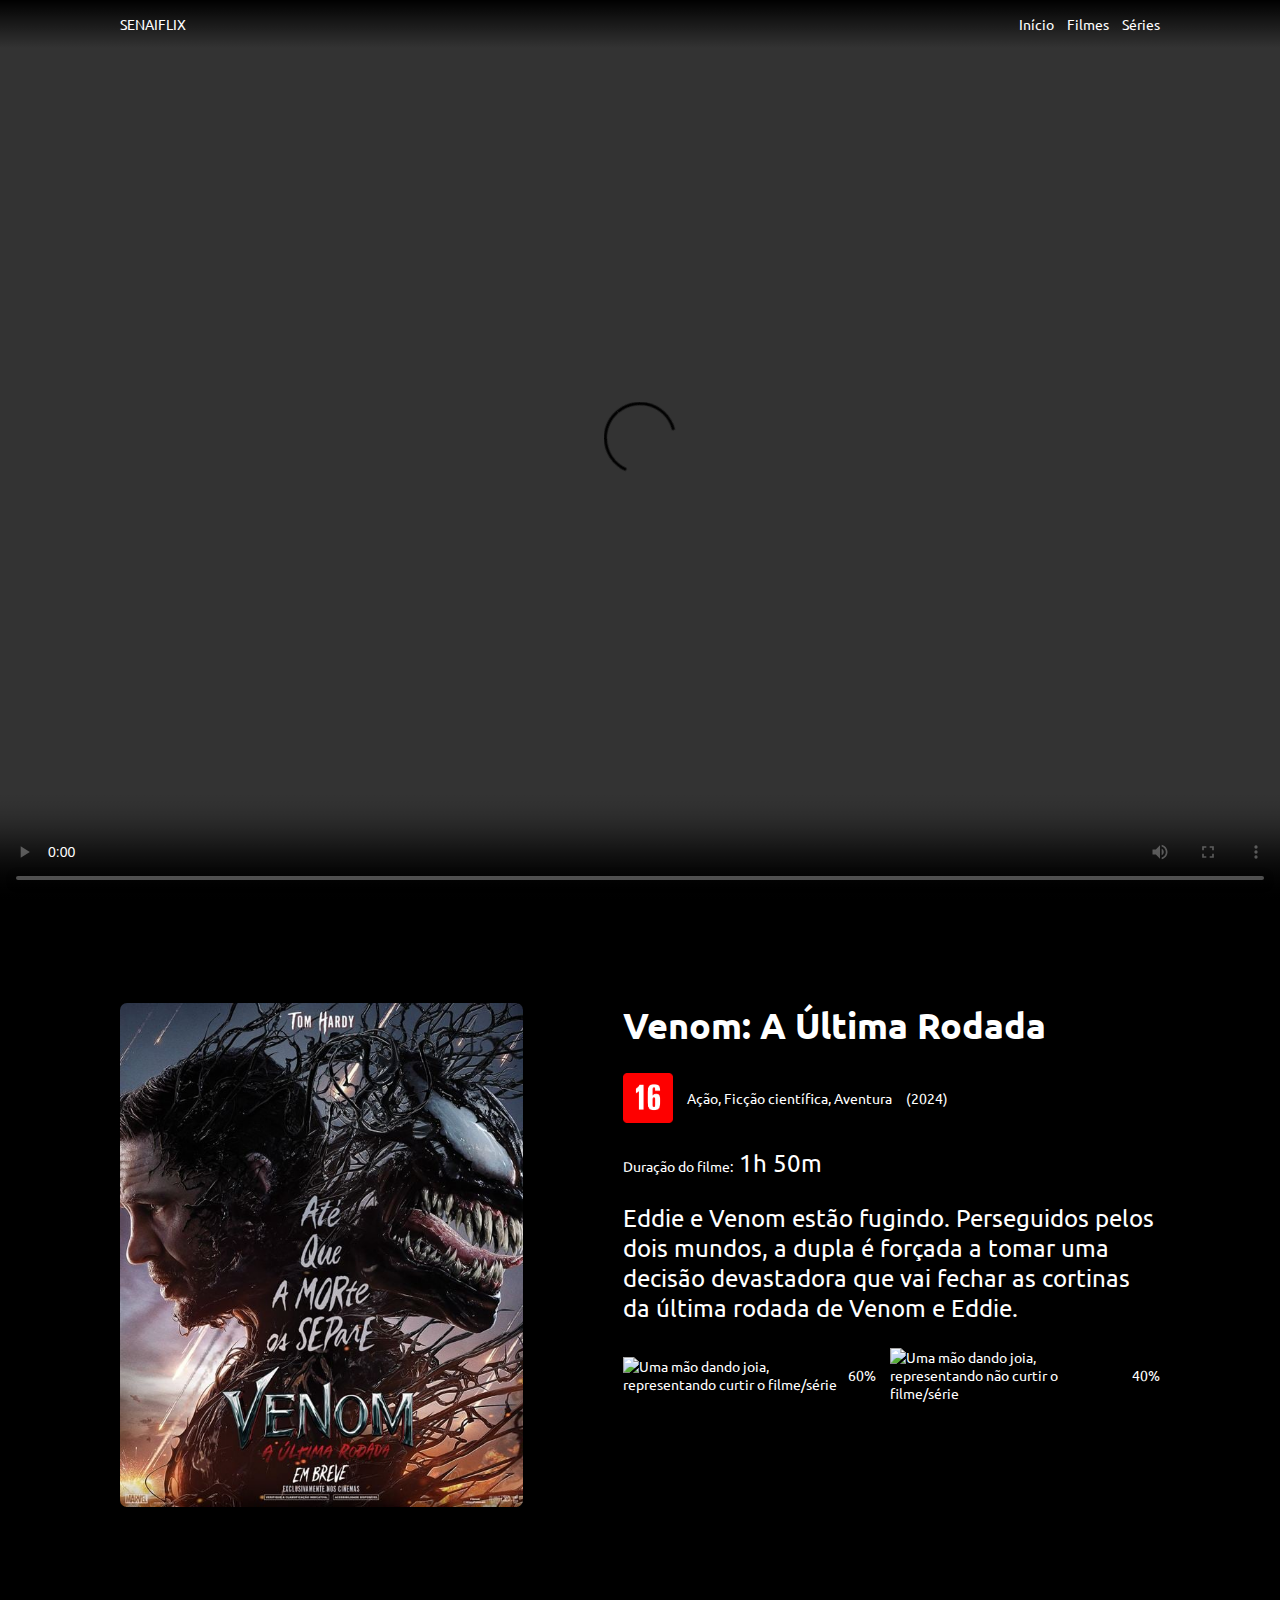
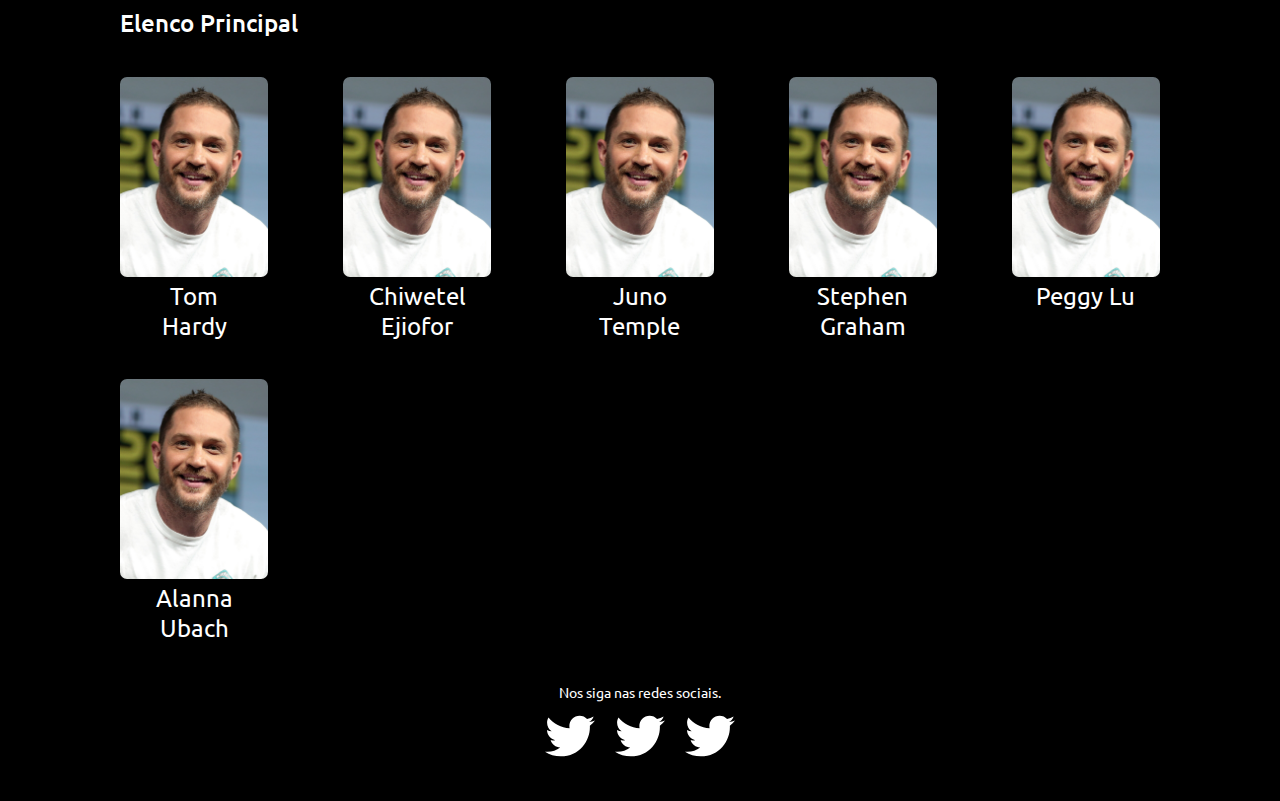
==== detalhes-do-filme/index.html @ 4af07e3c "feat(init): adding files." ====
<!DOCTYPE html>
<html lang="pt-BR">

<head>
    <meta charset="UTF-8">
    <meta name="viewport" content="width=device-width, initial-scale=1.0">
    <title>SENAIFLIX</title>
    <link rel="shortcut icon" href="../assets/images/logo.ico" type="image/x-icon">
    <link rel="stylesheet" href="../assets/styles/global.css">
</head>

<body>

    <header>

        <div>
            
            <a class="logo" href="/home/">SENAIFLIX</a>

        </div>

        <nav>

            <a href="#">Início</a>
            <a href="#">Filmes</a>
            <a href="#">Séries</a>

        </nav>
        
    </header>

    <video id="video_trailer" controls>
        <source src="../assets/videos/trailer.mp4" type="video/mp4">
    </video>

    <main class="detalhes_filme_container">
        <section class="section_informacoes">
            <img src="../assets/imgs/107aa110584ecf393a0e85e1611235f5.jpg-r_1280_720-f_jpg-q_x-xxyxx.jpg" alt="Poster com um homem e um monstro alienígena do filme VENOM">
            <div>
                <h2>Venom: A Última Rodada</h2>
                <div>
                    <img class="classificacao" src="../assets/imgs/classificacao-16-anos-logo-1.png"
                        alt="Imagem que mostra a classificação etária de 16 anos">
                    <p>Ação, Ficção científica, Aventura</p>
                    <p>(2024)</p>
                </div>
                <p>
                    <span>Duração do filme:</span> 1h 50m
                </p>
                <p>
                    Eddie e Venom estão fugindo. Perseguidos pelos dois mundos, a dupla é forçada a tomar uma decisão
                    devastadora que vai fechar as cortinas da última rodada de Venom e Eddie.
                </p>
                <div>
                    <div>
                        <img src="../assets/images/icones/gostei.png"
                            alt="Uma mão dando joia, representando curtir o filme/série">
                        <span>60%</span>
                    </div>
                    <div>
                        <img src="../assets/images/icones/naogostei.png"
                            alt="Uma mão dando joia, representando não curtir o filme/série">
                        <span>40%</span>
                    </div>
                </div>
            </div>
        </section>
        <section class="section_elenco">
            <h3>
                Elenco Principal
            </h3>
            <div>
                <div class="card_elenco">
                    <img src="../assets/imgs/Tom_Hardy_by_Gage_Skidmore.jpg" alt="">
                    <span>Tom Hardy</span>
                </div>
                <div class="card_elenco">
                    <img src="../assets/imgs/Tom_Hardy_by_Gage_Skidmore.jpg" alt="">
                    <span>Chiwetel Ejiofor</span>
                </div>
                <div class="card_elenco">
                    <img src="../assets/imgs/Tom_Hardy_by_Gage_Skidmore.jpg" alt="">
                    <span>Juno Temple</span>
                </div>
                <div class="card_elenco">
                    <img src="../assets/imgs/Tom_Hardy_by_Gage_Skidmore.jpg" alt="">
                    <span>Stephen Graham</span>
                </div>
                <div class="card_elenco">
                    <img src="../assets/imgs/Tom_Hardy_by_Gage_Skidmore.jpg" alt="">
                    <span>Peggy Lu</span>
                </div>
                <div class="card_elenco">
                    <img src="../assets/imgs/Tom_Hardy_by_Gage_Skidmore.jpg" alt="">
                    <span>Alanna Ubach</span>
                </div>
            </div>
        
        </section>

    </main>

    <footer>

        <p>Nos siga nas redes sociais.</p>

        <div class="icons-container">

            <img src="../assets/imgs/twitter-brands-solid.svg" alt="ícone do facebook.">

            <img src="../assets/imgs/twitter-brands-solid.svg" alt="ícone do instagram.">

            <img src="../assets/imgs/twitter-brands-solid.svg" alt="ícone do twitter.">
        
        </div>

    </footer>

</body>

</html>
---- assets/styles/global.css ----
@import url('https://fonts.googleapis.com/css2?family=Ubuntu:ital,wght@0,300;0,400;0,500;0,700;1,300;1,400;1,500;1,700&display=swap');
/* Importa a fonte "Ubuntu" do Google Fonts, incluindo várias variações de peso e itálico. */

* {
    margin: 0px; /* Remove a margem padrão de todos os elementos */
    padding: 0px; /* Remove o preenchimento (padding) padrão de todos os elementos */
    box-sizing: border-box; /* Ajusta o box model para incluir padding e bordas no cálculo de largura e altura */
    font-size: 14px; /* Define o tamanho da fonte como 14px */
    font-family: "Ubuntu"; /* Define a fonte "Ubuntu" como a fonte principal */
    outline: none;
}

/* @media screen and (max-width: 600px) {
    * {
      font-size: 8px !important; /* Ajusta o tamanho da fonte para 8px em telas pequenas (máximo de 600px)
    }
} */

body {
    background-color: black;
}

header {
    position: absolute; /* Posiciona o header de forma absoluta, sobrepondo outros elementos */
    width: 100%; /* Define a largura do header como 100% da tela */
    background: rgb(0,0,0); /* Define a cor de fundo como preta */
    background: -moz-linear-gradient(180deg, rgba(0,0,0,1) 0%, rgba(255,255,255,0) 100%); /* Gradiente linear para navegadores antigos (Mozilla) */
    background: -webkit-linear-gradient(180deg, rgba(0,0,0,1) 0%, rgba(255,255,255,0) 100%); /* Gradiente linear para navegadores antigos (Webkit) */
    background: linear-gradient(180deg, rgba(0,0,0,1) 0%, rgba(255,255,255,0) 100%); /* Gradiente linear padrão (do preto para transparente) */
    filter: progid:DXImageTransform.Microsoft.gradient(startColorstr="#000000",endColorstr="#ffffff",GradientType=1); /* Gradiente para navegadores antigos (IE) */
    padding: 15px; /* Adiciona 15px de padding (espaçamento interno) */
    padding-left: 120px; 
    padding-right: 120px; 
    display: flex; /* Define o layout como flexbox */
    justify-content: space-between; /* Distribui o conteúdo de forma que haja espaço entre os itens no header */
    z-index: 1;
}

header .logo {
    color: white; /* Define a cor do texto dentro de <span> no header como branca */
    text-decoration: none;
}

header nav a {
    color: white; /* Define a cor dos links dentro do <nav> no header como branca */
    text-decoration: none; /* Remove o sublinhado dos links */
    margin-left: 10px; /* Adiciona uma margem de 10px à esquerda de cada link */
}

.banner {
    background-image: url("/assets/imgs/bg.jpg"); /* Define a imagem de fundo do banner */
    background-size: cover; /* Faz com que a imagem cubra toda a área disponível */
    background-position: center; /* Centraliza a imagem de fundo */
    width: 100vw; /* Define a largura do banner como 100% da largura da janela de visualização */
    height: 100vh; /* Define a altura do banner como 100% da altura da janela de visualização */
    display: flex; /* Usa flexbox para o layout */
    align-items: flex-end; /* Alinha os itens dentro do banner na parte inferior */
    padding-left: 120px; /* Adiciona 120px de padding à esquerda */
    padding-right: 120px; /* Adiciona 120px de padding à esquerda */
    padding-bottom: 200px; /* Adiciona 200px de padding na parte inferior */
    position: relative;
}

.banner h1 {
    color: white; /* Define a cor do texto do <h1> dentro do banner como branca */
    font-size: 3em; /* Define o tamanho da fonte como 3 vezes o tamanho padrão */
    margin-bottom: 10px;
}

.banner p {
    color: white; /* Define a cor do texto do <p> dentro do banner como branca */
    width: 60vw; /* Define a largura do parágrafo como 60% da largura da janela de visualização */
}

.banner .textos {

    z-index: 1;

}

.gradiente-de-baixo {

    height: 70vh;
    width: 100%;

    background-color: black;

    position: absolute;
    left: 0px;
    bottom: 0px;

    background: rgb(0,0,0);
    background: -moz-linear-gradient(0deg, rgba(0,0,0,1) 0%, rgba(0,0,0,0) 100%);
    background: -webkit-linear-gradient(0deg, rgba(0,0,0,1) 0%, rgba(0,0,0,0) 100%);
    background: linear-gradient(0deg, rgba(0,0,0,1) 0%, rgba(0,0,0,0) 100%);
    filter: progid:DXImageTransform.Microsoft.gradient(startColorstr="#000000",endColorstr="#000000",GradientType=1); 

}

.filmes-series {

    width: 100vw;
    height: auto;
    background-color: black;
    min-height: 200px; /* Altura mínima */

    padding-top: 40px;
    padding-left: 120px;
    padding-right: 120px;

}

.filmes-series .inputs {

    display: flex;
    margin-bottom: 40px;

}

.filmes-series .inputs label {

    color: white;
    display: flex;
    flex-direction: column;
    align-items: flex-start;
    margin-right: 10px;

}

.filmes-series .inputs label input, 
.filmes-series .inputs label select {

    width: 250px;

    margin-top: 10px;
    background-color: black;
    border-radius: 7px;
    border: 1px solid white;
    padding: 5px;
    color: white;

}

.filmes-series h2 {

    color: white;
    font-size: 1.5em;

}

.filmes-series .card-container {

    width: 100%;
    height: auto;
    margin-top: 10px;

    display: flex;

}

.filmes-series .card {

    height: 180px;
    width: 120px;
    
    background-image: url("../imgs/spider-man_sem_volta_para_casa.jpg");
    background-size: cover;
    background-position: center;

    margin-right: 10px;

    border-radius: 7px;

}

footer {
    padding-top: 40px;
    padding-bottom: 40px;
    width: 100%;
    height: auto;
    background-color: black;
    display: flex;
    flex-direction: column;
    align-items: center;
}

footer p {
    color: white;
    margin-bottom: 10px;
}

footer .icons-container {
    display: flex;
}

footer .icons-container img {
    height: 50px;
    margin-right: 10px;
    margin-left: 10px;
}

/* TELA DE DETALHES - INÍCIO */
.detalhes_filme_container {

    padding-top: 100px;
    background-color: black;
    padding-left: 120px;
    padding-right: 120px;

}

/* SESSÃO VIDEO */
#video_trailer {
    width: 100%;
    height: 100vh;
    background-color: black;
}

/* SESSÃO MAIN */
main {
    min-height: 100vh;
}

/* SESSÃO INFORMAÇÕES */
.section_informacoes {
    width: 100%;
    display: flex;
    align-items: flex-start;
    gap: 100px;
    color: white;
}

.section_informacoes>img {
    height: 504px;
    border-radius: 7px;
    transition: 1s ease-in-out;
}

.section_informacoes>img:hover {
    scale: 1.05;
}

.section_informacoes>div {
    flex: 1;
    width: 100%;
    height: 100%;
    display: flex;
    flex-direction: column;
    gap: 25px;
}

.section_informacoes>div>h2 {
    font-size: 36px;
    font-weight: bold;
}

/* GÊNERO */
.section_informacoes>div>div {
    display: flex;
    align-items: center;
    gap: 14px;
    font-size: 16px;
    font-weight: 400;
}

.section_informacoes>div>p {
    font-size: 24px;
    font-weight: 400;
}

.section_informacoes .classificacao {

    height: 50px;

}

/* EXEMPLOS usando o nth-child */

/* DURAÇÃO DO FILME/SÉRIE */
.V>div>p:nth-child(3)>span {
    font-weight: 500;
}

/* AVALIAÇÃO */
.section_informacoes>div>div:nth-child(5)>div {
    font-size: 16px;
    display: flex;
    align-items: center;
    gap: 4px;
}

/* SESSÃO ELENCO */
.section_elenco {
    width: 100%;
    display: flex;
    flex-direction: column;
    gap: 38px;
    color: white;
    margin-top: 100px;
}

.section_elenco>h3 {
    font-size: 24px;
    font-weight: 500;
}

.section_elenco>div {
    display: flex;
    align-items: flex-start;
    justify-content: space-between;
    flex-wrap: wrap;
    gap: 38px;
}

.card_elenco {
    display: flex;
    flex-direction: column;
    align-items: center;
    gap: 4px;
}

.card_elenco>img {
    height: 200px;
    border-radius: 7px;
}

.card_elenco>span {
    font-size: 24px;
    font-weight: 400;
    width: 118px;
    text-align: center;
}

/* Media Query */
@media (max-width: 768px) {
    /* Quando a tela tiver 768px ou menor, estas regras CSS serão ativadas */
    .banner {
        padding-left: 15px;
        padding-right: 15px;
        padding-bottom: 35px;
    }
    .banner p {
        font-size: 20px;
        width: 100%;
        text-align: justify;
    }
    .gradiente-de-baixo {
        height: 90vh;
    }
    .filmes-series {
        padding-left: 15px;
        padding-right: 15px;
    }

    /* Forma 1 */
    /* .filmes-series .inputs {
        flex-direction: column;
    } */

    /* Forma 2 */
    .filmes-series .inputs {
        flex-wrap: wrap;
    }

    .filmes-series .inputs label {

        margin-bottom: 10px;

    }

    .filmes-series .card-container {

        flex-wrap: wrap;
        justify-content: space-between;

    }

    .filmes-series .card-container .card {

        flex-basis: calc(50% - 5px); /* Define o tamanho mínimo do card, width também funcionaria */
        /* Utilizei calc(50% - 5px) para descontar o margin-right: 10px que o .card tem, e como temos 2 cards por linha, dando removendo 5px de cada faz com que o elemento caiba perfeitamente */

        height: 230px;
        margin-bottom: 10px;

    }

    .filmes-series .card-container .card:nth-child(even) {

        margin-right: 0px !important;

    }

}
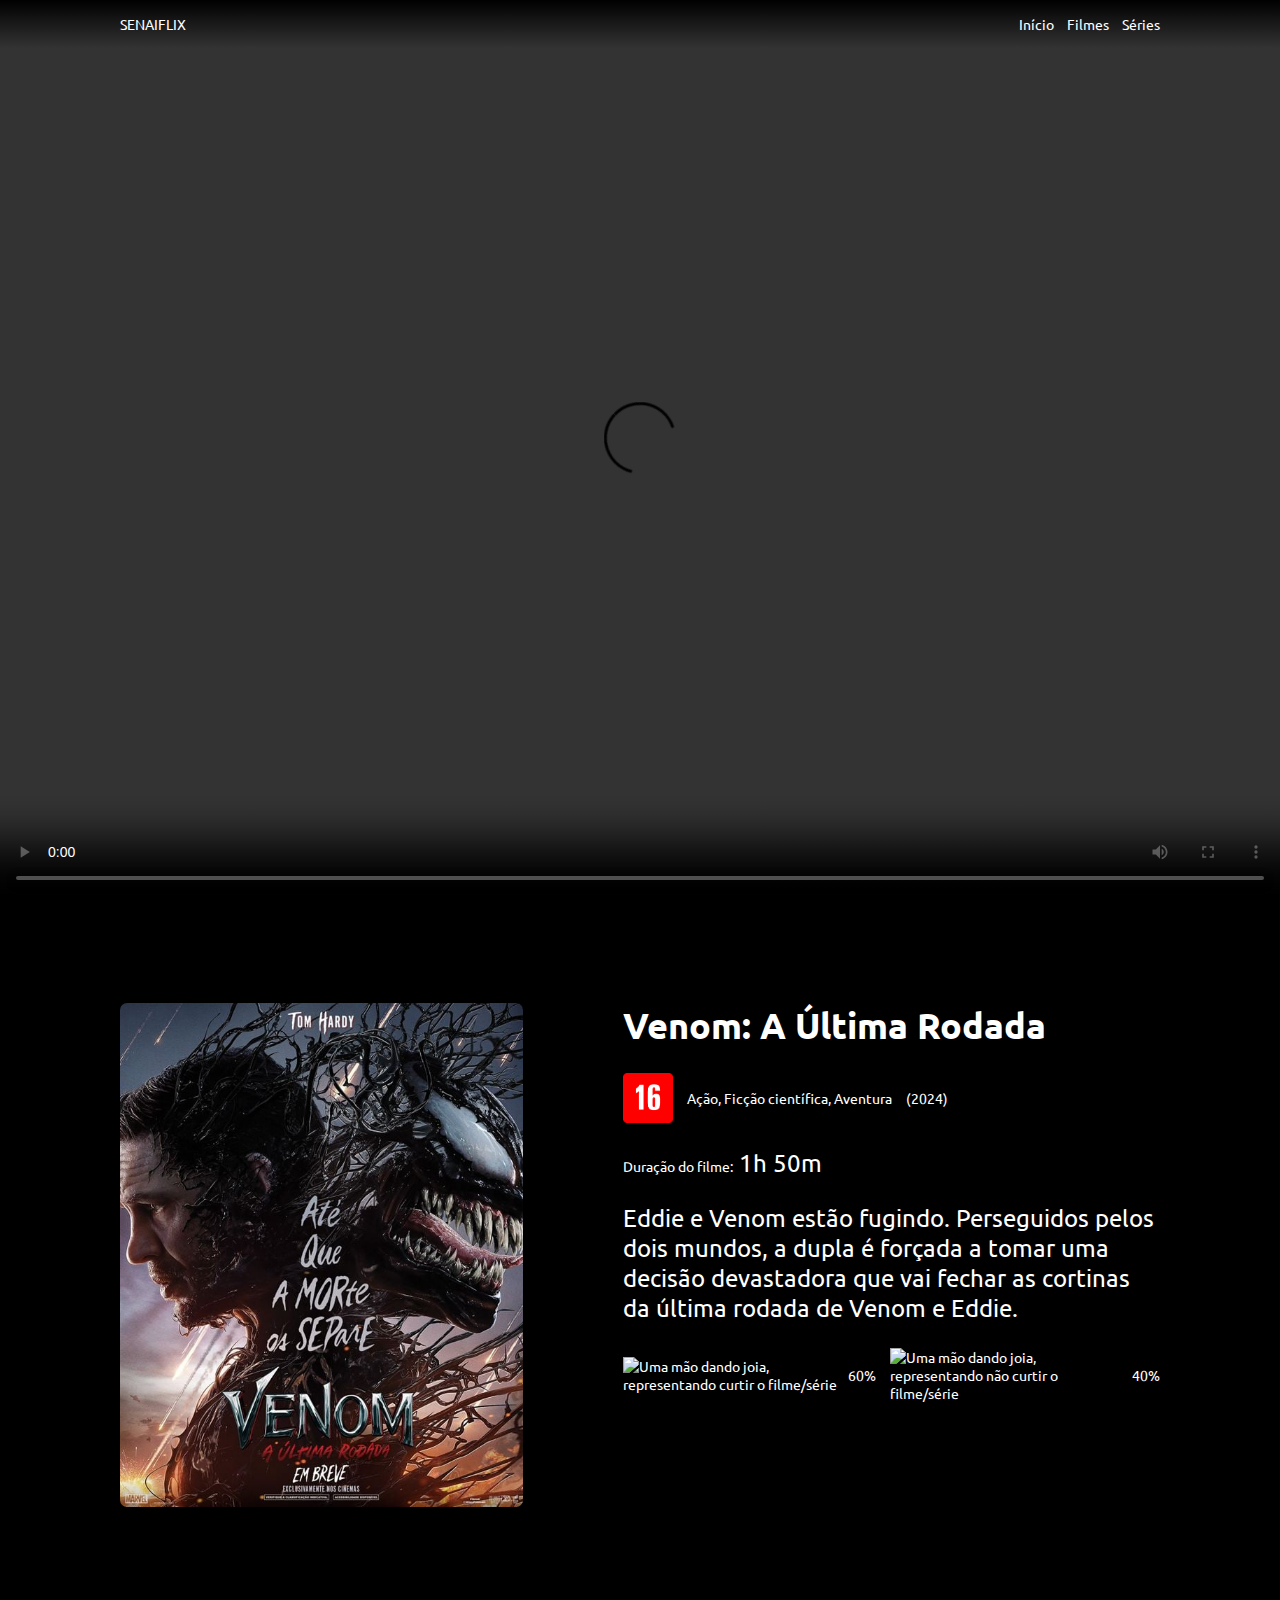
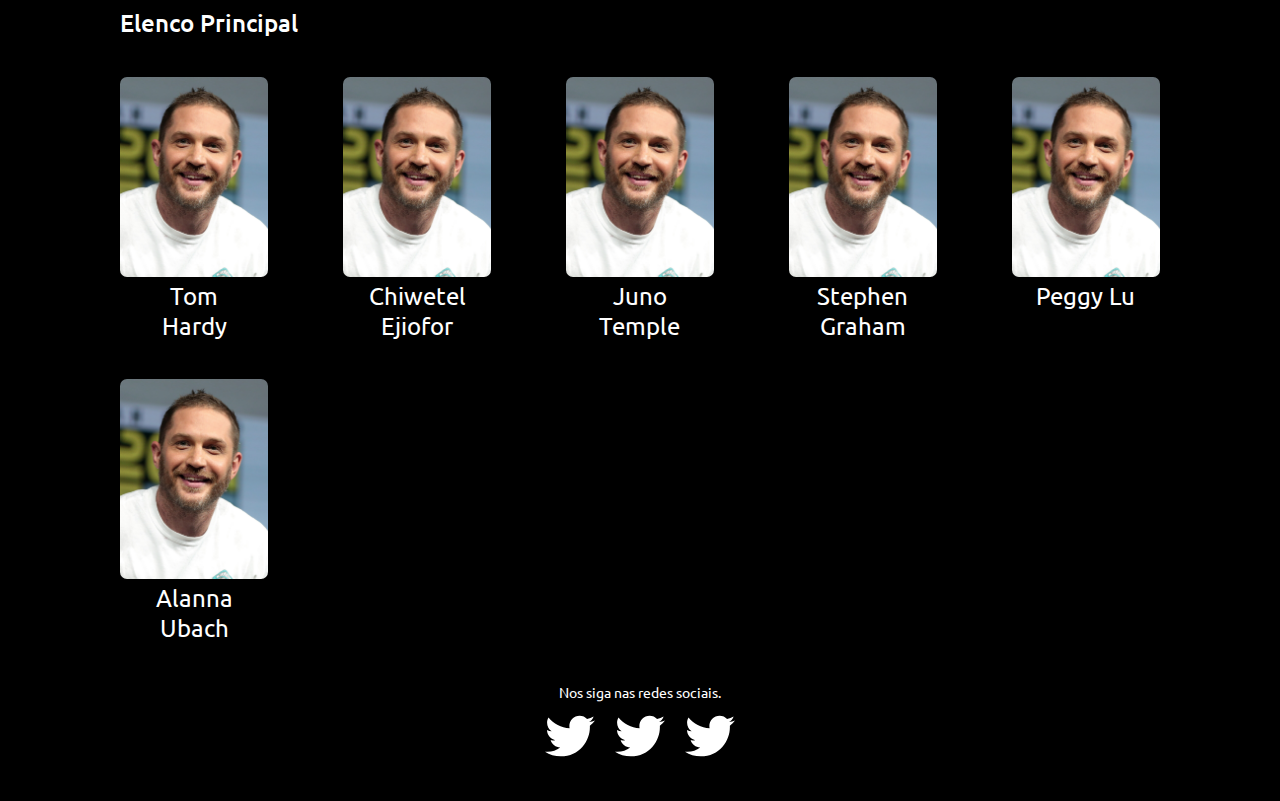
==== commit aa9ea477: "feat(ids): adding ids redirection." ====
--- a/detalhes-do-filme/index.html
+++ b/detalhes-do-filme/index.html
@@ -7,11 +7,12 @@
     <title>SENAIFLIX</title>
     <link rel="shortcut icon" href="../assets/images/logo.ico" type="image/x-icon">
     <link rel="stylesheet" href="../assets/styles/global.css">
+    <script src="scripts.js"></script>
 </head>
 
 <body>
 
-    <header>
+    <header class="cabecalho">
 
         <div>
             
@@ -24,10 +25,28 @@
             <a href="#">Início</a>
             <a href="#">Filmes</a>
             <a href="#">Séries</a>
-
+            
         </nav>
         
     </header>
+    
+    <!-- CABECALHO MOBILE - INICIO -->
+    <header id="cabecalho-mobile">
+        
+        <button class="botao-de-fechar" onclick="fecharCabecalhoMobile()">
+            <img src="../assets/imgs/xmark-solid.svg" alt="Botão de fechar.">
+        </button>
+
+        <nav>
+            <a href="../home/">Home</a>
+        </nav>
+
+    </header>
+
+    <button class="menu-de-hamburguer" onclick="abrirCabecalhoMobile()">
+        <img src="../assets/imgs/bars-solid.svg" alt="Menu de hamburguer.">
+    </button>
+    <!-- CABECALHO MOBILE - FINAL -->
 
     <video id="video_trailer" controls>
         <source src="../assets/videos/trailer.mp4" type="video/mp4">
--- a/assets/styles/global.css
+++ b/assets/styles/global.css
@@ -10,6 +10,12 @@
     outline: none;
 }
 
+html {
+
+    scroll-behavior: smooth;
+
+}
+
 /* @media screen and (max-width: 600px) {
     * {
       font-size: 8px !important; /* Ajusta o tamanho da fonte para 8px em telas pequenas (máximo de 600px)
@@ -20,9 +26,9 @@
     background-color: black;
 }
 
-header {
-    position: absolute; /* Posiciona o header de forma absoluta, sobrepondo outros elementos */
-    width: 100%; /* Define a largura do header como 100% da tela */
+.cabecalho  {
+    position: absolute; /* Posiciona o .cabecalho de forma absoluta, sobrepondo outros elementos */
+    width: 100%; /* Define a largura do .cabecalho como 100% da tela */
     background: rgb(0,0,0); /* Define a cor de fundo como preta */
     background: -moz-linear-gradient(180deg, rgba(0,0,0,1) 0%, rgba(255,255,255,0) 100%); /* Gradiente linear para navegadores antigos (Mozilla) */
     background: -webkit-linear-gradient(180deg, rgba(0,0,0,1) 0%, rgba(255,255,255,0) 100%); /* Gradiente linear para navegadores antigos (Webkit) */
@@ -36,19 +42,19 @@
     z-index: 1;
 }
 
-header .logo {
+.cabecalho .logo {
     color: white; /* Define a cor do texto dentro de <span> no header como branca */
     text-decoration: none;
 }
 
-header nav a {
+.cabecalho nav a {
     color: white; /* Define a cor dos links dentro do <nav> no header como branca */
     text-decoration: none; /* Remove o sublinhado dos links */
     margin-left: 10px; /* Adiciona uma margem de 10px à esquerda de cada link */
 }
 
 .banner {
-    background-image: url("/assets/imgs/bg.jpg"); /* Define a imagem de fundo do banner */
+    background-image: url("../imgs/bg.jpg"); /* Define a imagem de fundo do banner */
     background-size: cover; /* Faz com que a imagem cubra toda a área disponível */
     background-position: center; /* Centraliza a imagem de fundo */
     width: 100vw; /* Define a largura do banner como 100% da largura da janela de visualização */
@@ -331,6 +337,17 @@
     text-align: center;
 }
 
+/* Cabecalho Mobile */
+/* Removendo cabecalho mobile da visualizacao desktop */
+#cabecalho-mobile {
+    display: none;
+}
+
+/* Removendo botao de menu de hamburguer da visualizacao desktop */
+.menu-de-hamburguer {
+    display: none;
+}
+
 /* Media Query */
 @media (max-width: 768px) {
     /* Quando a tela tiver 768px ou menor, estas regras CSS serão ativadas */
@@ -391,4 +408,92 @@
 
     }
 
+    /* CABECALHO MOBILE - INICIO */
+    .menu-de-hamburguer {
+
+        display: block;
+        position: absolute;
+        
+        right: 15px;
+        top: 15px;
+
+        height: 80px;
+        width: 80px;
+
+        background-color: transparent;
+
+        z-index: 1;
+        border: none;
+
+    }
+
+    .menu-de-hamburguer img {
+
+        width: 100%;
+        height: 100%;
+
+    }
+
+    .cabecalho {
+
+        display: none;
+
+    }
+
+    #cabecalho-mobile {
+
+        display: none;
+
+        height: 100vh;
+        width: 100%;
+
+        position: fixed;
+
+        top: 0px;
+        left: 0px;
+
+        z-index: 2;
+
+        background-color: black;
+
+    }
+
+    #cabecalho-mobile nav {
+
+        display: flex;
+        flex-direction: column;
+        padding-top: 20vh;
+        padding-left: 15px;
+
+    }
+
+    #cabecalho-mobile nav a {
+
+        color: white;
+        font-size: 4em;
+        margin-bottom: 40px;
+
+    }
+
+    #cabecalho-mobile .botao-de-fechar {
+
+        height: 80px;
+        width: 80px;
+        background-color: transparent;
+        border: none;
+        position: fixed;
+        right: 5px;
+        top: 5px;
+
+    }
+    
+    #cabecalho-mobile .botao-de-fechar img {
+
+        height: 100%;
+        width: 100%;
+
+    }
+
+    /* CABECALHO MOBILE - FIM */
+
 }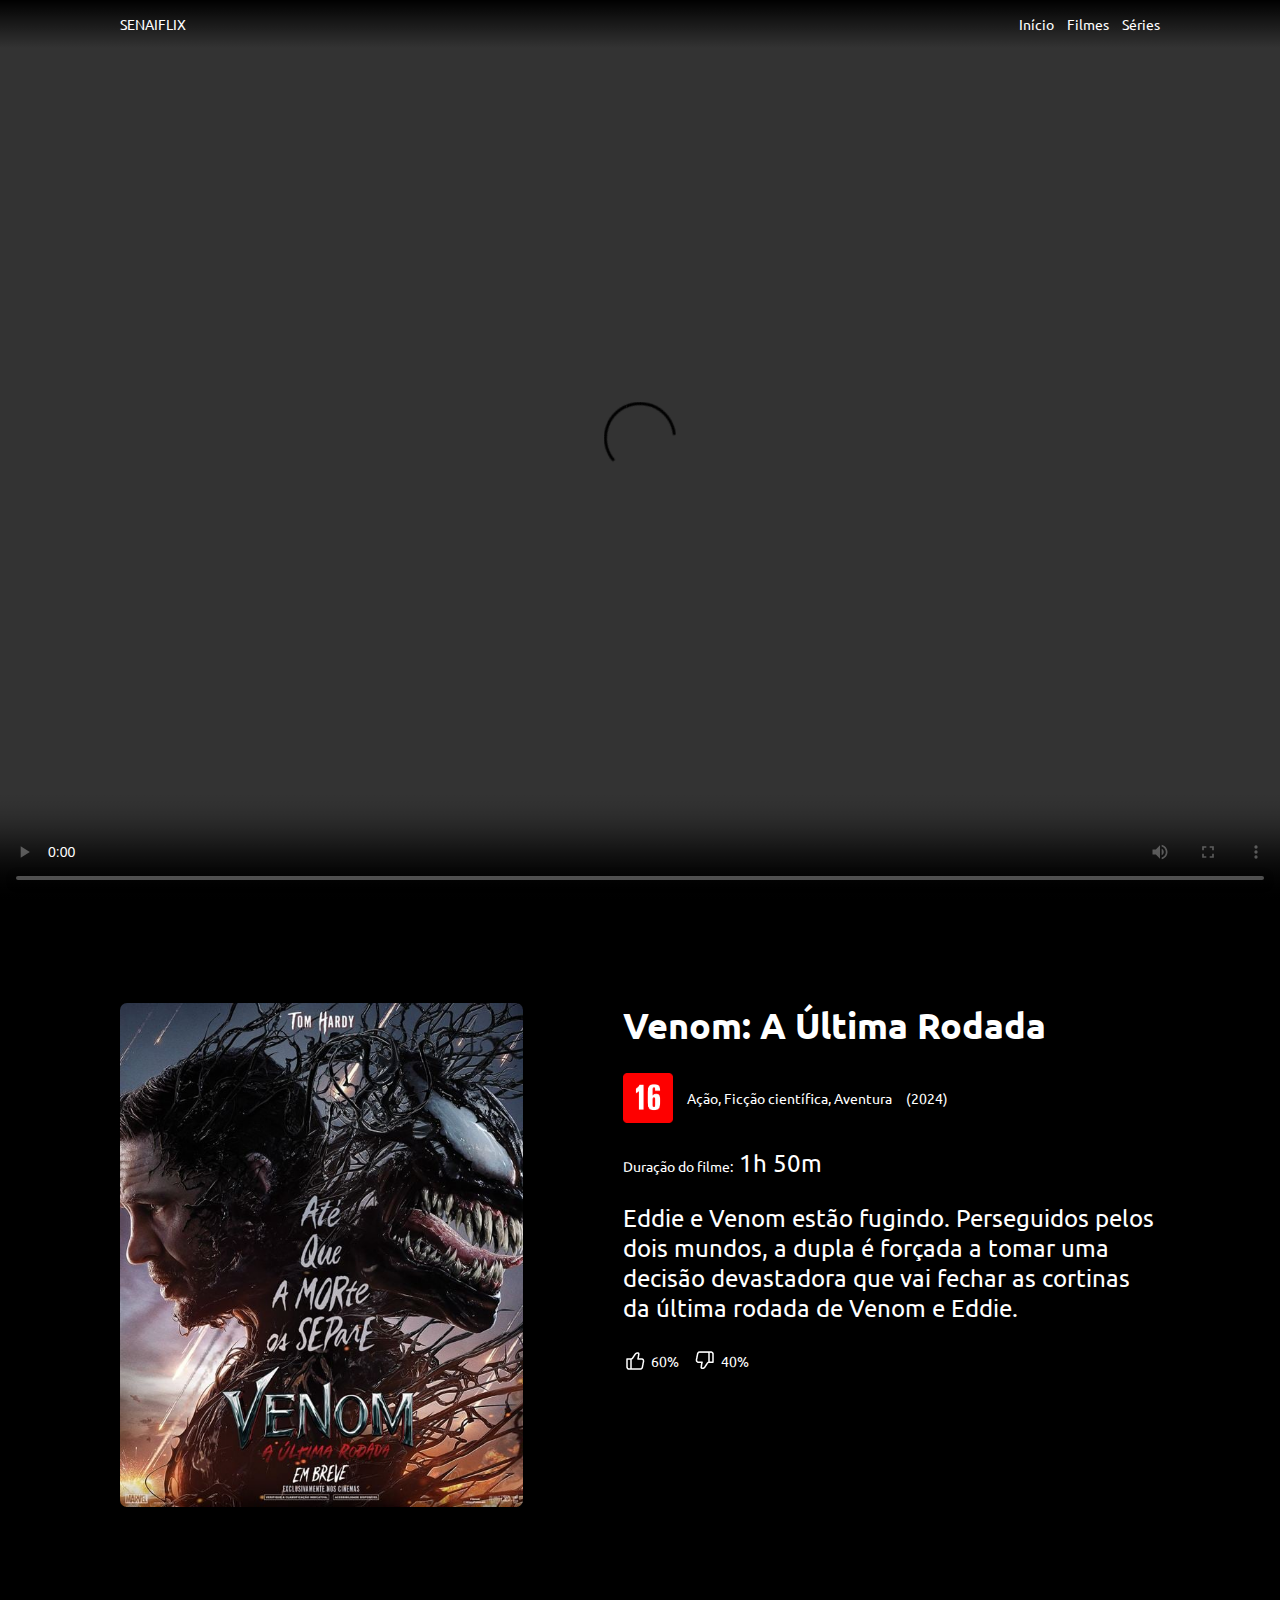
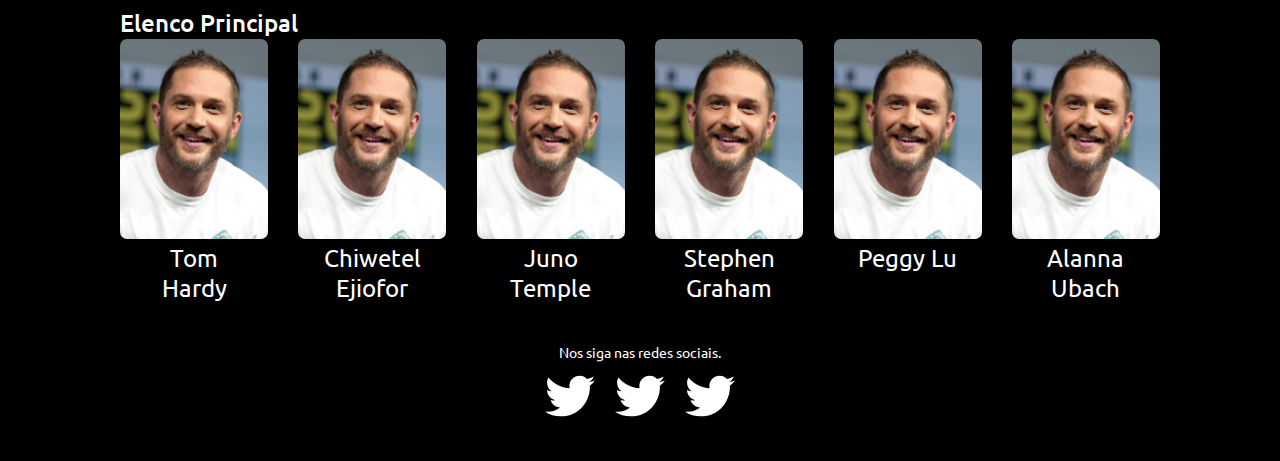
==== commit b2a3b9e2: "feat(responsivo): detalhes." ====
--- a/detalhes-do-filme/index.html
+++ b/detalhes-do-filme/index.html
@@ -15,17 +15,13 @@
     <header class="cabecalho">
 
         <div>
-            
             <a class="logo" href="/home/">SENAIFLIX</a>
-
         </div>
 
         <nav>
-
             <a href="#">Início</a>
             <a href="#">Filmes</a>
             <a href="#">Séries</a>
-            
         </nav>
         
     </header>
@@ -54,7 +50,7 @@
 
     <main class="detalhes_filme_container">
         <section class="section_informacoes">
-            <img src="../assets/imgs/107aa110584ecf393a0e85e1611235f5.jpg-r_1280_720-f_jpg-q_x-xxyxx.jpg" alt="Poster com um homem e um monstro alienígena do filme VENOM">
+            <img class="capa-filme" src="../assets/imgs/107aa110584ecf393a0e85e1611235f5.jpg-r_1280_720-f_jpg-q_x-xxyxx.jpg" alt="Poster com um homem e um monstro alienígena do filme VENOM">
             <div>
                 <h2>Venom: A Última Rodada</h2>
                 <div>
@@ -72,12 +68,12 @@
                 </p>
                 <div>
                     <div>
-                        <img src="../assets/images/icones/gostei.png"
+                        <img src="../assets/imgs/gostei.png"
                             alt="Uma mão dando joia, representando curtir o filme/série">
                         <span>60%</span>
                     </div>
                     <div>
-                        <img src="../assets/images/icones/naogostei.png"
+                        <img src="../assets/imgs/naogostei.png"
                             alt="Uma mão dando joia, representando não curtir o filme/série">
                         <span>40%</span>
                     </div>
@@ -88,7 +84,7 @@
             <h3>
                 Elenco Principal
             </h3>
-            <div>
+            <div class="elenco_container">
                 <div class="card_elenco">
                     <img src="../assets/imgs/Tom_Hardy_by_Gage_Skidmore.jpg" alt="">
                     <span>Tom Hardy</span>
@@ -124,13 +120,9 @@
         <p>Nos siga nas redes sociais.</p>
 
         <div class="icons-container">
-
             <img src="../assets/imgs/twitter-brands-solid.svg" alt="ícone do facebook.">
-
             <img src="../assets/imgs/twitter-brands-solid.svg" alt="ícone do instagram.">
-
             <img src="../assets/imgs/twitter-brands-solid.svg" alt="ícone do twitter.">
-        
         </div>
 
     </footer>
--- a/assets/styles/global.css
+++ b/assets/styles/global.css
@@ -300,7 +300,6 @@
     width: 100%;
     display: flex;
     flex-direction: column;
-    gap: 38px;
     color: white;
     margin-top: 100px;
 }
@@ -315,7 +314,6 @@
     align-items: flex-start;
     justify-content: space-between;
     flex-wrap: wrap;
-    gap: 38px;
 }
 
 .card_elenco {
@@ -496,4 +494,65 @@
 
     /* CABECALHO MOBILE - FIM */
 
+    /* DETALHES DE FILME - INICIO */
+    .detalhes_filme_container {
+
+        padding: 15px;
+
+    }
+
+    .section_informacoes .capa-filme {
+
+        width: 100%;
+
+    }
+
+    .section_informacoes {
+
+        flex-direction: column;
+        gap: 0px;
+
+    }
+    
+    .section_informacoes h2 {
+
+        margin-top: 20px;
+
+    }
+
+    .elenco_container {
+
+        margin-top: 15px;
+
+    }
+
+    .elenco_container .card_elenco {
+
+        display: flex;
+        align-items: flex-start;
+        justify-content: space-between;
+        flex-wrap: wrap;
+        gap: 0px;
+        flex-basis: calc(50% - 5px);
+        margin-bottom: 15px;
+
+    }
+
+    .elenco_container .card_elenco span {
+
+        text-align: center;
+        width: 100%;
+        margin-top: 10px;
+        padding: 0px 10px;
+
+    }
+    
+    .elenco_container .card_elenco img {
+
+        height: unset;
+        width: 100%;
+
+    }
+    /* DETALHES DE FILME - FINAL */
+
 }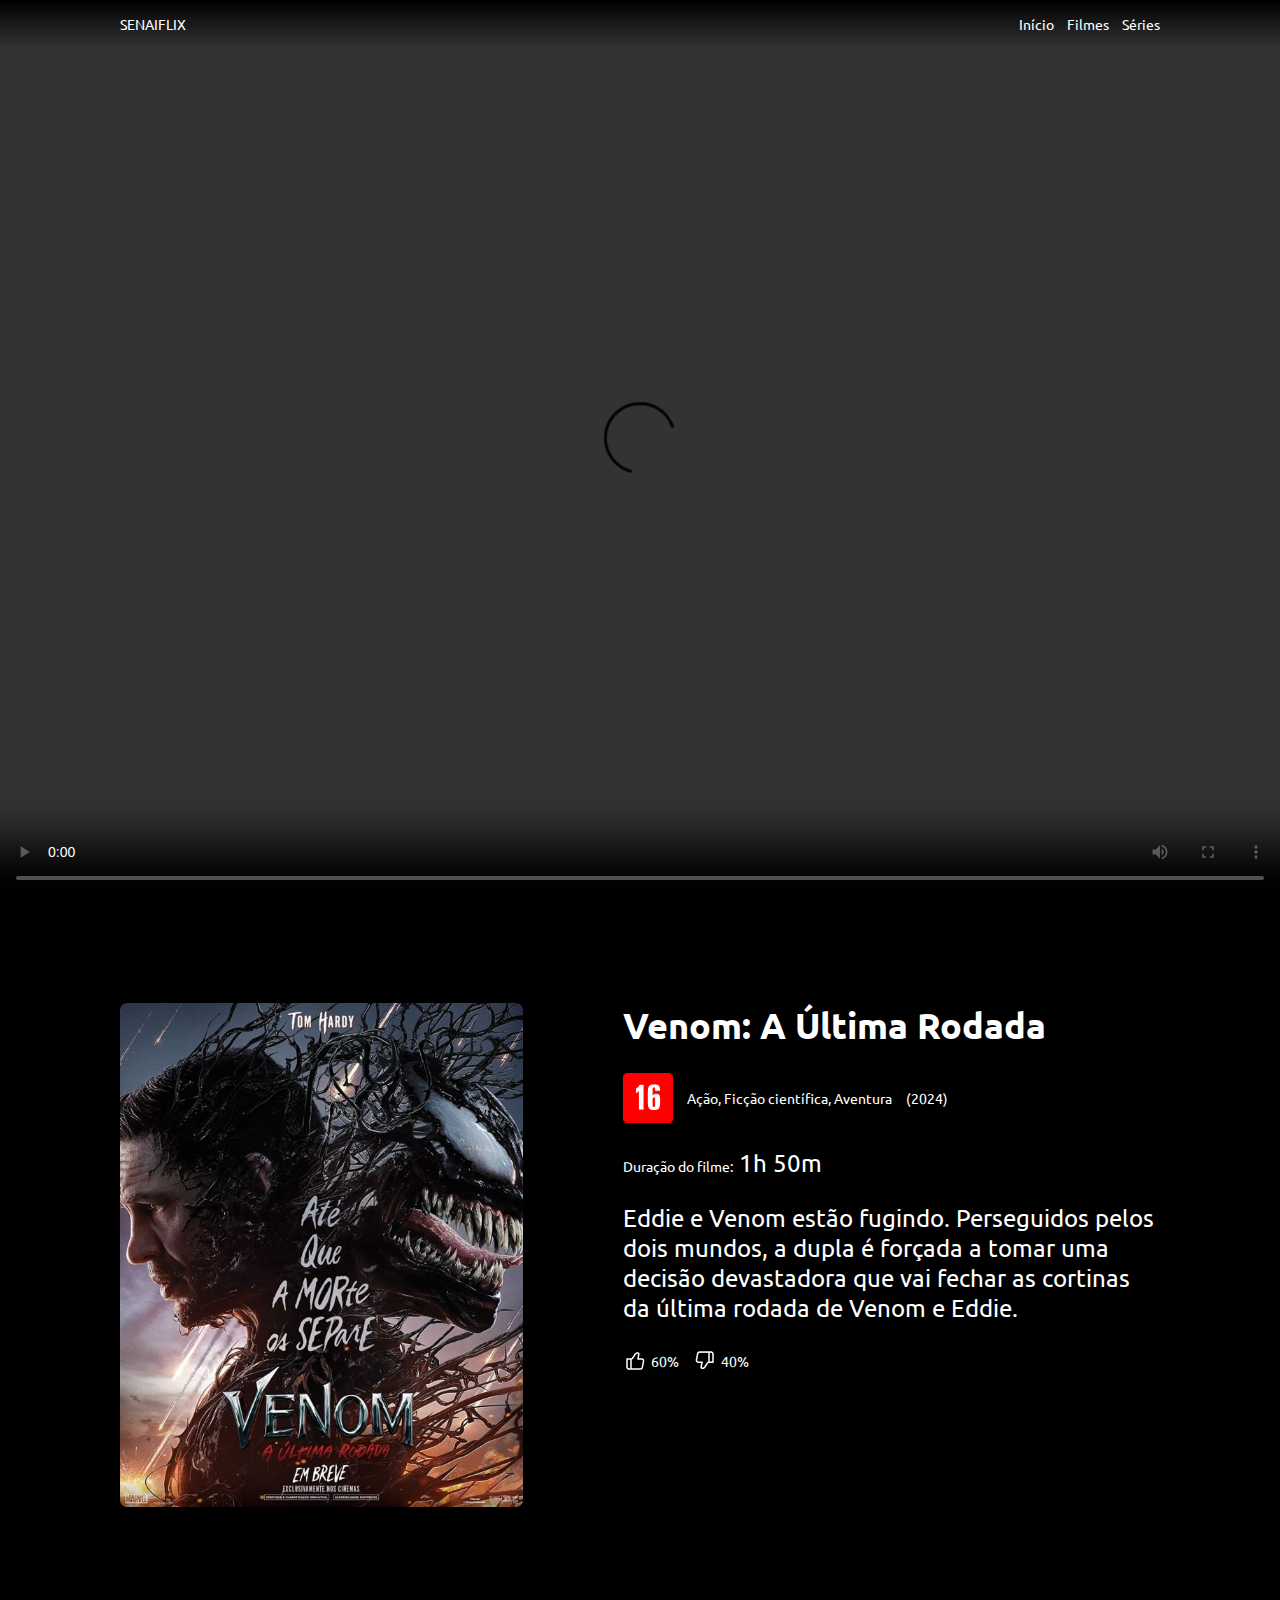
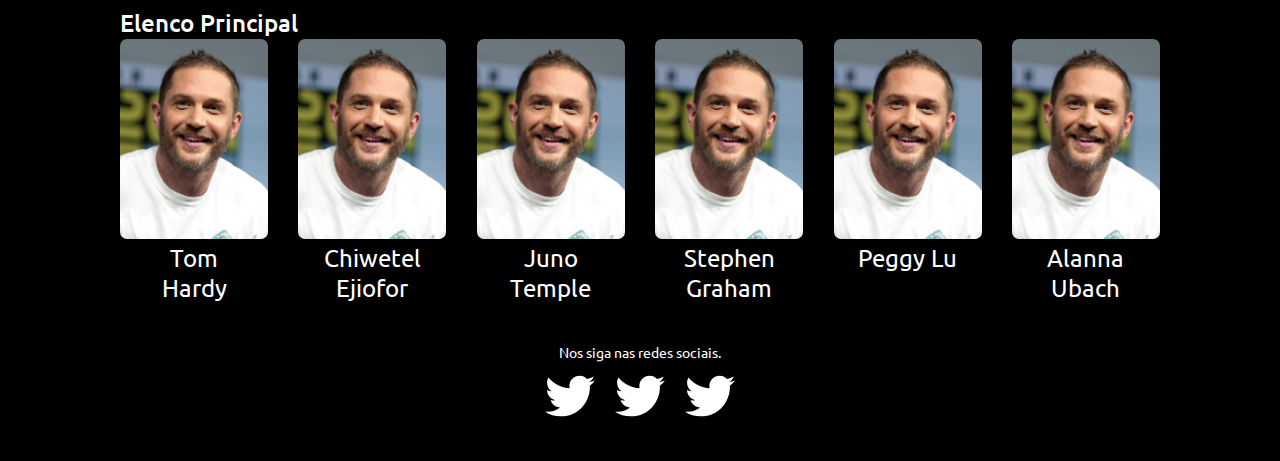
==== commit f8af5bef: "feat(route): fixing route." ====
--- a/detalhes-do-filme/index.html
+++ b/detalhes-do-filme/index.html
@@ -15,7 +15,7 @@
     <header class="cabecalho">
 
         <div>
-            <a class="logo" href="/home/">SENAIFLIX</a>
+            <a class="logo" href="../home/">SENAIFLIX</a>
         </div>
 
         <nav>
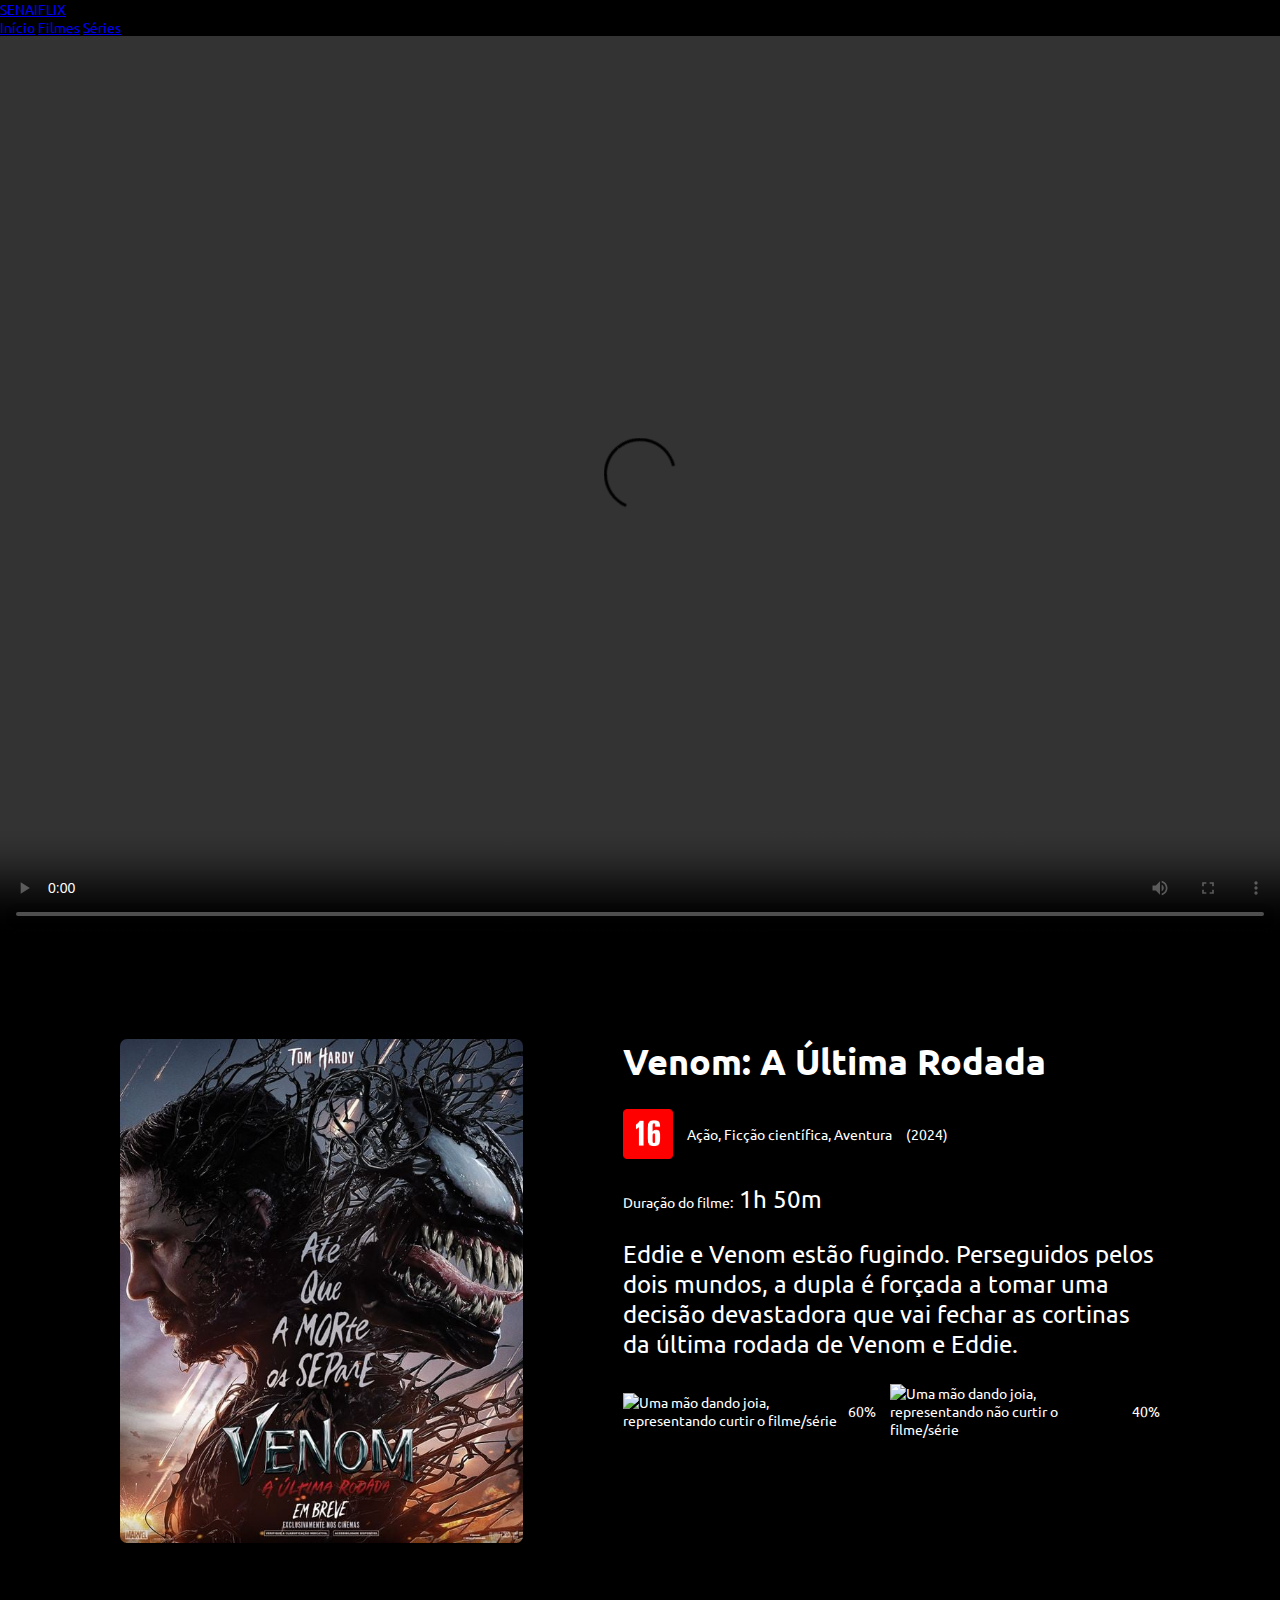
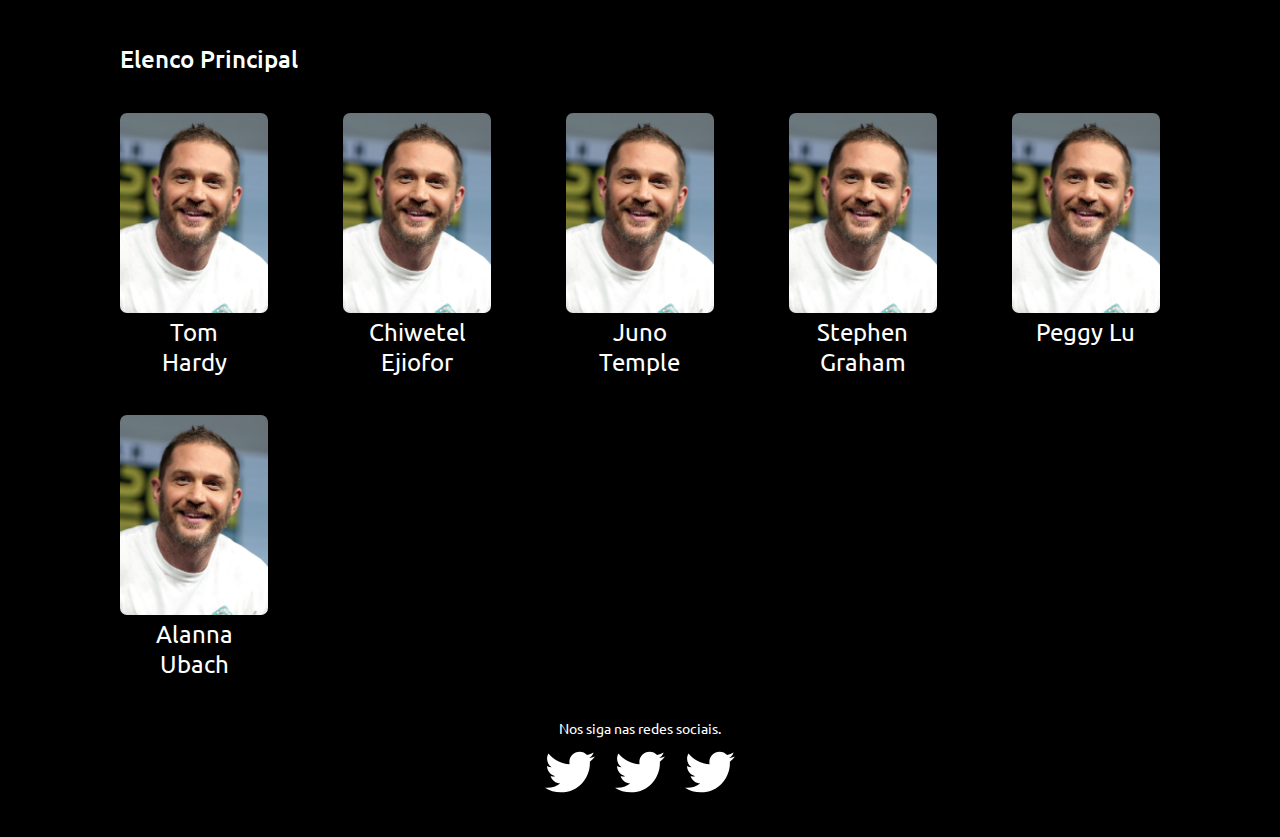
==== commit 5f4527fc: "Criando meu repositório" ====
--- a/detalhes-do-filme/index.html
+++ b/detalhes-do-filme/index.html
@@ -7,42 +7,27 @@
     <title>SENAIFLIX</title>
     <link rel="shortcut icon" href="../assets/images/logo.ico" type="image/x-icon">
     <link rel="stylesheet" href="../assets/styles/global.css">
-    <script src="scripts.js"></script>
 </head>
 
 <body>
 
-    <header class="cabecalho">
+    <header>
 
         <div>
-            <a class="logo" href="../home/">SENAIFLIX</a>
+            
+            <a class="logo" href="/home/">SENAIFLIX</a>
+
         </div>
 
         <nav>
+
             <a href="#">Início</a>
             <a href="#">Filmes</a>
             <a href="#">Séries</a>
+
         </nav>
         
     </header>
-    
-    <!-- CABECALHO MOBILE - INICIO -->
-    <header id="cabecalho-mobile">
-        
-        <button class="botao-de-fechar" onclick="fecharCabecalhoMobile()">
-            <img src="../assets/imgs/xmark-solid.svg" alt="Botão de fechar.">
-        </button>
-
-        <nav>
-            <a href="../home/">Home</a>
-        </nav>
-
-    </header>
-
-    <button class="menu-de-hamburguer" onclick="abrirCabecalhoMobile()">
-        <img src="../assets/imgs/bars-solid.svg" alt="Menu de hamburguer.">
-    </button>
-    <!-- CABECALHO MOBILE - FINAL -->
 
     <video id="video_trailer" controls>
         <source src="../assets/videos/trailer.mp4" type="video/mp4">
@@ -50,7 +35,7 @@
 
     <main class="detalhes_filme_container">
         <section class="section_informacoes">
-            <img class="capa-filme" src="../assets/imgs/107aa110584ecf393a0e85e1611235f5.jpg-r_1280_720-f_jpg-q_x-xxyxx.jpg" alt="Poster com um homem e um monstro alienígena do filme VENOM">
+            <img src="../assets/imgs/107aa110584ecf393a0e85e1611235f5.jpg-r_1280_720-f_jpg-q_x-xxyxx.jpg" alt="Poster com um homem e um monstro alienígena do filme VENOM">
             <div>
                 <h2>Venom: A Última Rodada</h2>
                 <div>
@@ -68,12 +53,12 @@
                 </p>
                 <div>
                     <div>
-                        <img src="../assets/imgs/gostei.png"
+                        <img src="../assets/images/icones/gostei.png"
                             alt="Uma mão dando joia, representando curtir o filme/série">
                         <span>60%</span>
                     </div>
                     <div>
-                        <img src="../assets/imgs/naogostei.png"
+                        <img src="../assets/images/icones/naogostei.png"
                             alt="Uma mão dando joia, representando não curtir o filme/série">
                         <span>40%</span>
                     </div>
@@ -84,7 +69,7 @@
             <h3>
                 Elenco Principal
             </h3>
-            <div class="elenco_container">
+            <div>
                 <div class="card_elenco">
                     <img src="../assets/imgs/Tom_Hardy_by_Gage_Skidmore.jpg" alt="">
                     <span>Tom Hardy</span>
@@ -120,9 +105,13 @@
         <p>Nos siga nas redes sociais.</p>
 
         <div class="icons-container">
+
             <img src="../assets/imgs/twitter-brands-solid.svg" alt="ícone do facebook.">
+
             <img src="../assets/imgs/twitter-brands-solid.svg" alt="ícone do instagram.">
+
             <img src="../assets/imgs/twitter-brands-solid.svg" alt="ícone do twitter.">
+        
         </div>
 
     </footer>
--- a/assets/styles/global.css
+++ b/assets/styles/global.css
@@ -1,5 +1,11 @@
 @import url('https://fonts.googleapis.com/css2?family=Ubuntu:ital,wght@0,300;0,400;0,500;0,700;1,300;1,400;1,500;1,700&display=swap');
 /* Importa a fonte "Ubuntu" do Google Fonts, incluindo várias variações de peso e itálico. */
+
+html {
+
+    scroll-behavior: smooth;
+
+}
 
 * {
     margin: 0px; /* Remove a margem padrão de todos os elementos */
@@ -10,11 +16,10 @@
     outline: none;
 }
 
-html {
-
-    scroll-behavior: smooth;
-
-}
+.menu-de-hamburguer {
+    display: none;
+}
+
 
 /* @media screen and (max-width: 600px) {
     * {
@@ -26,7 +31,7 @@
     background-color: black;
 }
 
-.cabecalho  {
+.cabecalho {
     position: absolute; /* Posiciona o .cabecalho de forma absoluta, sobrepondo outros elementos */
     width: 100%; /* Define a largura do .cabecalho como 100% da tela */
     background: rgb(0,0,0); /* Define a cor de fundo como preta */
@@ -38,26 +43,30 @@
     padding-left: 120px; 
     padding-right: 120px; 
     display: flex; /* Define o layout como flexbox */
-    justify-content: space-between; /* Distribui o conteúdo de forma que haja espaço entre os itens no header */
+    justify-content: space-between; /* Distribui o conteúdo de forma que haja espaço entre os itens no .cabecalho */
     z-index: 1;
 }
 
 .cabecalho .logo {
-    color: white; /* Define a cor do texto dentro de <span> no header como branca */
+    color: white; /* Define a cor do texto dentro de <span> no .cabecalho como branca */
     text-decoration: none;
 }
 
 .cabecalho nav a {
-    color: white; /* Define a cor dos links dentro do <nav> no header como branca */
+    color: white; /* Define a cor dos links dentro do <nav> no .cabecalho como branca */
     text-decoration: none; /* Remove o sublinhado dos links */
     margin-left: 10px; /* Adiciona uma margem de 10px à esquerda de cada link */
+}
+
+#cabecalho-mobile {
+    display: none;
 }
 
 .banner {
     background-image: url("../imgs/bg.jpg"); /* Define a imagem de fundo do banner */
     background-size: cover; /* Faz com que a imagem cubra toda a área disponível */
     background-position: center; /* Centraliza a imagem de fundo */
-    width: 100vw; /* Define a largura do banner como 100% da largura da janela de visualização */
+    width: 100%; /* Define a largura do banner como 100% da largura da janela de visualização */
     height: 100vh; /* Define a altura do banner como 100% da altura da janela de visualização */
     display: flex; /* Usa flexbox para o layout */
     align-items: flex-end; /* Alinha os itens dentro do banner na parte inferior */
@@ -105,7 +114,7 @@
 
 .filmes-series {
 
-    width: 100vw;
+    width: 100%;
     height: auto;
     background-color: black;
     min-height: 200px; /* Altura mínima */
@@ -119,6 +128,7 @@
 .filmes-series .inputs {
 
     display: flex;
+    align-items: flex-end;
     margin-bottom: 40px;
 
 }
@@ -165,17 +175,39 @@
 }
 
 .filmes-series .card {
-
     height: 180px;
     width: 120px;
-    
     background-image: url("../imgs/spider-man_sem_volta_para_casa.jpg");
     background-size: cover;
     background-position: center;
-
     margin-right: 10px;
-
     border-radius: 7px;
+
+    animation-name: mostrarcartao;
+    animation-duration: .5s;
+}
+
+@keyframes mostrarcartao {
+    0% {
+        transform: translateY(25px);
+        opacity: 0;
+    }
+    100% {
+        transform: translateY(0px);
+        opacity: 1;
+    }
+}
+
+.limparFiltros {
+
+    color: white;
+    font-weight: bold;
+    height: 30px;
+    color: black;
+    border: none;
+    border-radius: 7px;
+    padding: 0px 20px;
+    margin-top: 5px;
 
 }
 
@@ -300,6 +332,7 @@
     width: 100%;
     display: flex;
     flex-direction: column;
+    gap: 38px;
     color: white;
     margin-top: 100px;
 }
@@ -314,6 +347,7 @@
     align-items: flex-start;
     justify-content: space-between;
     flex-wrap: wrap;
+    gap: 38px;
 }
 
 .card_elenco {
@@ -335,15 +369,10 @@
     text-align: center;
 }
 
-/* Cabecalho Mobile */
-/* Removendo cabecalho mobile da visualizacao desktop */
 #cabecalho-mobile {
-    display: none;
-}
-
-/* Removendo botao de menu de hamburguer da visualizacao desktop */
-.menu-de-hamburguer {
-    display: none;
+
+    display: none; /* Deixa o item oculto, inicialmente */
+
 }
 
 /* Media Query */
@@ -375,6 +404,8 @@
     /* Forma 2 */
     .filmes-series .inputs {
         flex-wrap: wrap;
+        flex-direction: column;
+        align-items: flex-start;
     }
 
     .filmes-series .inputs label {
@@ -406,53 +437,20 @@
 
     }
 
-    /* CABECALHO MOBILE - INICIO */
-    .menu-de-hamburguer {
-
-        display: block;
-        position: absolute;
-        
-        right: 15px;
-        top: 15px;
-
-        height: 80px;
-        width: 80px;
-
-        background-color: transparent;
-
-        z-index: 1;
-        border: none;
-
-    }
-
-    .menu-de-hamburguer img {
-
-        width: 100%;
-        height: 100%;
-
-    }
-
+    /* CABECALHO - MOBILE */
     .cabecalho {
-
         display: none;
-
     }
 
     #cabecalho-mobile {
 
-        display: none;
+        position: fixed;
 
         height: 100vh;
         width: 100%;
-
-        position: fixed;
-
-        top: 0px;
-        left: 0px;
+        background-color: black;
 
         z-index: 2;
-
-        background-color: black;
 
     }
 
@@ -473,86 +471,43 @@
 
     }
 
-    #cabecalho-mobile .botao-de-fechar {
-
-        height: 80px;
-        width: 80px;
+    .botao-de-fechar {
+
+        width: 50px;
+        height: 50px;
+
         background-color: transparent;
         border: none;
-        position: fixed;
-        right: 5px;
-        top: 5px;
-
-    }
-    
-    #cabecalho-mobile .botao-de-fechar img {
-
-        height: 100%;
-        width: 100%;
-
-    }
-
-    /* CABECALHO MOBILE - FIM */
-
-    /* DETALHES DE FILME - INICIO */
-    .detalhes_filme_container {
-
-        padding: 15px;
-
-    }
-
-    .section_informacoes .capa-filme {
-
-        width: 100%;
-
-    }
-
-    .section_informacoes {
-
-        flex-direction: column;
-        gap: 0px;
-
-    }
-    
-    .section_informacoes h2 {
-
-        margin-top: 20px;
-
-    }
-
-    .elenco_container {
-
-        margin-top: 15px;
-
-    }
-
-    .elenco_container .card_elenco {
+
+        position: absolute; /* Deixa o elemento flutuando na tela */
+        top: 10px;
+        right: 10px;
+
+    }
+
+    .botao-de-fechar img {
+
+        width: 50px;
+        height: 50px;
+
+    }
+
+    .menu-de-hamburguer {
 
         display: flex;
-        align-items: flex-start;
-        justify-content: space-between;
-        flex-wrap: wrap;
-        gap: 0px;
-        flex-basis: calc(50% - 5px);
-        margin-bottom: 15px;
-
-    }
-
-    .elenco_container .card_elenco span {
-
-        text-align: center;
-        width: 100%;
-        margin-top: 10px;
-        padding: 0px 10px;
-
-    }
-    
-    .elenco_container .card_elenco img {
-
-        height: unset;
-        width: 100%;
-
-    }
-    /* DETALHES DE FILME - FINAL */
+
+        width: 50px;
+        height: 50px;
+
+        background-color: transparent;
+        border: none;
+
+        position: absolute; /* Deixa o elemento flutuando na tela */
+        top: 10px;
+        right: 10px;
+        
+        z-index: 1;
+
+    }
 
 }